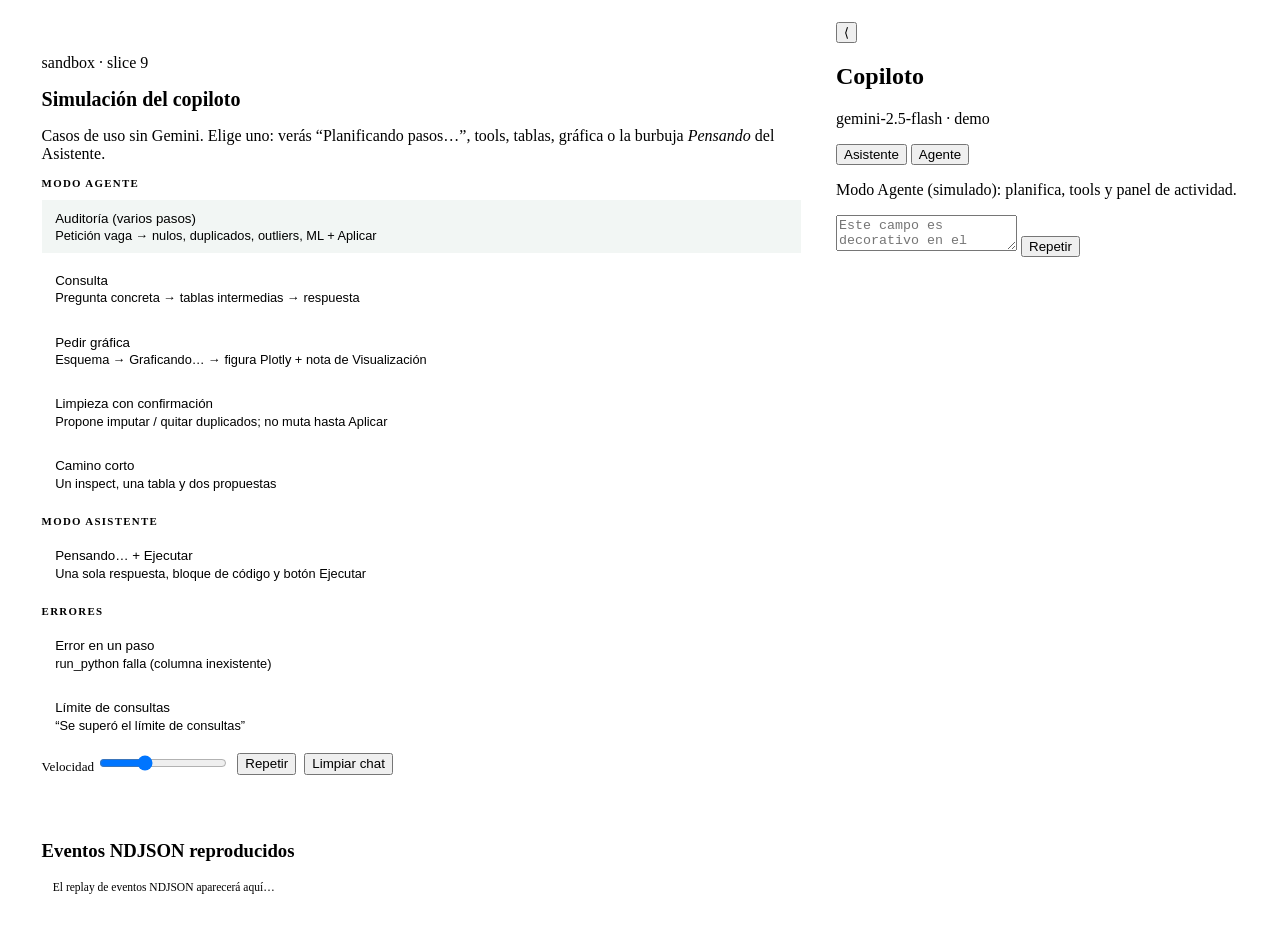
==== analisis_ia/app/static/dev/agent-chat-demo.html @ f74d9890 "Cambios visuales y arreglo de errores, chat demo" ====
<!DOCTYPE html>
<html lang="es">
<head>
  <meta charset="UTF-8" />
  <meta name="viewport" content="width=device-width, initial-scale=1" />
  <meta name="color-scheme" content="light" />
  <title>agent-chat-demo · analisis_ia</title>
  <link rel="preconnect" href="https://fonts.googleapis.com" />
  <link rel="preconnect" href="https://fonts.gstatic.com" crossorigin />
  <link href="https://fonts.googleapis.com/css2?family=IBM+Plex+Mono:wght@400;500&family=IBM+Plex+Sans:wght@400;500;600&family=Source+Serif+4:ital,opsz,wght@0,8..60,500;0,8..60,600;1,8..60,400;1,8..60,500&display=swap" rel="stylesheet" />
  <link rel="stylesheet" href="/static/css/app.css" />
  <script src="https://cdn.plot.ly/plotly-2.35.2.min.js"></script>
  <style>
    /* Sandbox-only chrome. Nothing here belongs in production app.css. */
    body.demo {
      display: grid;
      grid-template-columns: minmax(0, 1fr) minmax(320px, 420px);
      gap: 0.85rem;
      height: 100dvh;
      padding: 0.9rem 1rem;
      overflow: hidden;
    }
    .demo-rail {
      min-width: 0;
      overflow: auto;
      display: flex;
      flex-direction: column;
      gap: 0.75rem;
      padding-right: 0.25rem;
    }
    .demo-card {
      background: var(--surface);
      border: 1px solid var(--line);
      border-radius: 14px;
      padding: 1rem 1.1rem 1.15rem;
      box-shadow: var(--inset), var(--shadow);
    }
    .demo-card h1 {
      font-size: 1.25rem;
      margin-bottom: 0.2rem;
    }
    .demo-scenarios {
      display: flex;
      flex-direction: column;
      gap: 0.55rem;
      margin-top: 0.7rem;
    }
    .demo-scenario-btn {
      display: flex;
      flex-direction: column;
      align-items: flex-start;
      gap: 0.15rem;
      text-align: left;
      background: #fff;
      color: var(--ink);
      border: 1px solid var(--line);
      border-left: 3px solid var(--prussian);
      min-height: 0;
      padding: 0.65rem 0.85rem;
      font-weight: 500;
    }
    .demo-scenario-btn:hover { background: rgba(30, 58, 95, 0.06); }
    .demo-scenario-btn:active { transform: scale(0.99); }
    .demo-scenario-btn small { color: var(--mute); font-weight: 400; font-size: 0.8rem; }
    .demo-scenario-btn.is-active {
      border-left-color: var(--ok);
      background: rgba(47, 107, 79, 0.06);
    }
    .demo-log {
      font-family: var(--mono);
      font-size: 0.72rem;
      color: var(--mute);
      background: #fff;
      border: 1px solid var(--line);
      border-radius: 9px;
      padding: 0.6rem 0.7rem;
      max-height: 220px;
      overflow: auto;
      white-space: pre-wrap;
      line-height: 1.5;
    }
    .demo-log:empty::before { content: "El replay de eventos NDJSON aparecerá aquí…"; }
    .demo-controls {
      display: flex;
      flex-wrap: wrap;
      gap: 0.5rem;
      margin-top: 0.6rem;
    }
    .demo-controls label {
      flex-direction: row;
      align-items: center;
      gap: 0.4rem;
      font-size: 0.82rem;
    }
    .demo-controls input[type="range"] { min-height: 0; width: 8rem; }
    .demo-chat-shell {
      min-width: 0;
      height: 100%;
      display: flex;
      flex-direction: column;
    }
    .demo-chat-shell .chat { height: 100%; }
    .demo-group {
      margin-top: 0.85rem;
      font-size: 0.68rem;
      letter-spacing: 0.12em;
      text-transform: uppercase;
      color: var(--prussian);
      font-weight: 600;
    }
    .demo-plot { height: 220px; }
    .demo-fig { padding-top: 0.35rem; }
  </style>
</head>
<body class="demo">
  <div class="demo-rail">
    <div class="demo-card">
      <p class="eyebrow">sandbox · slice 9</p>
      <h1>Simulación del copiloto</h1>
      <p class="lede" style="margin-bottom:0.4rem;">
        Casos de uso sin Gemini. Elige uno: verás “Planificando pasos…”, tools, tablas,
        gráfica o la burbuja <em>Pensando</em> del Asistente.
      </p>
      <p class="demo-group">Modo Agente</p>
      <div class="demo-scenarios" role="group" aria-label="Escenarios de agente">
        <button type="button" class="demo-scenario-btn is-active" data-scenario="audit">
          Auditoría (varios pasos)
          <small>Petición vaga → nulos, duplicados, outliers, ML + Aplicar</small>
        </button>
        <button type="button" class="demo-scenario-btn" data-scenario="query">
          Consulta
          <small>Pregunta concreta → tablas intermedias → respuesta</small>
        </button>
        <button type="button" class="demo-scenario-btn" data-scenario="plot">
          Pedir gráfica
          <small>Esquema → Graficando… → figura Plotly + nota de Visualización</small>
        </button>
        <button type="button" class="demo-scenario-btn" data-scenario="clean">
          Limpieza con confirmación
          <small>Propone imputar / quitar duplicados; no muta hasta Aplicar</small>
        </button>
        <button type="button" class="demo-scenario-btn" data-scenario="happy">
          Camino corto
          <small>Un inspect, una tabla y dos propuestas</small>
        </button>
      </div>
      <p class="demo-group">Modo Asistente</p>
      <div class="demo-scenarios" role="group" aria-label="Escenarios de asistente">
        <button type="button" class="demo-scenario-btn" data-scenario="assist">
          Pensando… + Ejecutar
          <small>Una sola respuesta, bloque de código y botón Ejecutar</small>
        </button>
      </div>
      <p class="demo-group">Errores</p>
      <div class="demo-scenarios" role="group" aria-label="Escenarios de error">
        <button type="button" class="demo-scenario-btn" data-scenario="step-error">
          Error en un paso
          <small>run_python falla (columna inexistente)</small>
        </button>
        <button type="button" class="demo-scenario-btn" data-scenario="quota">
          Límite de consultas
          <small>“Se superó el límite de consultas”</small>
        </button>
      </div>
      <div class="demo-controls">
        <label>Velocidad
          <input type="range" id="demo-speed" min="0.4" max="2.2" step="0.1" value="1" />
        </label>
        <button type="button" class="ghost" id="demo-replay">Repetir</button>
        <button type="button" class="ghost" id="demo-clear">Limpiar chat</button>
      </div>
    </div>

    <div class="demo-card" style="flex:1; min-height:0; display:flex; flex-direction:column;">
      <h3 style="margin-bottom:0.45rem;">Eventos NDJSON reproducidos</h3>
      <div class="demo-log" id="demo-log"></div>
    </div>
  </div>

  <div class="demo-chat-shell">
    <aside class="chat" id="chat-aside" aria-label="Copiloto (demo)">
      <div class="chat-actions">
        <button type="button" class="chat-toggle" id="chat-toggle" aria-label="Colapsar chat" aria-expanded="true">⟨</button>
      </div>
      <header>
        <h2>Copiloto</h2>
        <p id="chat-model" class="muted">gemini-2.5-flash · demo</p>
        <div class="subtabs chat-mode" id="chat-mode" role="tablist" aria-label="Modo del copiloto">
          <button type="button" class="subtab" role="tab" data-chat-mode="assist" aria-selected="false">Asistente</button>
          <button type="button" class="subtab is-active" role="tab" data-chat-mode="agent" aria-selected="true">Agente</button>
        </div>
        <p class="hint" id="demo-mode-hint">Modo Agente (simulado): planifica, tools y panel de actividad.</p>
      </header>
      <div id="chat-log" class="chat-log"></div>
      <form id="chat-form" class="composer" onsubmit="return false;">
        <textarea id="chat-input" rows="2" placeholder="Este campo es decorativo en el sandbox…" autocomplete="off"></textarea>
        <button type="submit" id="demo-run-current">Repetir</button>
      </form>
    </aside>
  </div>

  <div id="toast" class="toast" hidden role="status"></div>
  <script src="/static/dev/agent-chat-demo.js"></script>
</body>
</html>
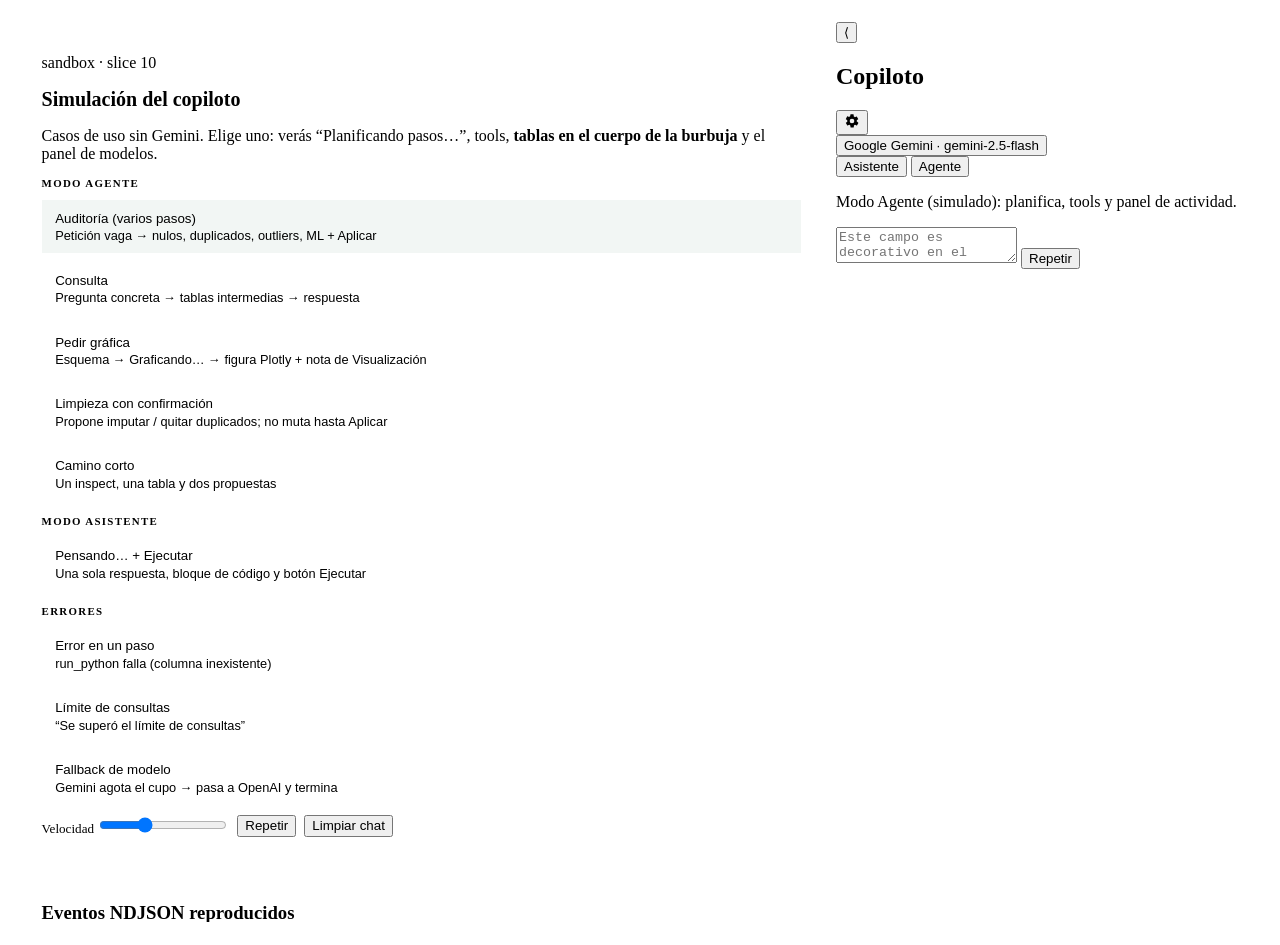
==== commit 0b781cb5: "Slice 10: tablas en la burbuja, modelos, gráficos e ingesta Mueve las tablas del agente al cuerpo de" ====
--- a/analisis_ia/app/static/dev/agent-chat-demo.html
+++ b/analisis_ia/app/static/dev/agent-chat-demo.html
@@ -115,11 +115,11 @@
 <body class="demo">
   <div class="demo-rail">
     <div class="demo-card">
-      <p class="eyebrow">sandbox · slice 9</p>
+      <p class="eyebrow">sandbox · slice 10</p>
       <h1>Simulación del copiloto</h1>
       <p class="lede" style="margin-bottom:0.4rem;">
-        Casos de uso sin Gemini. Elige uno: verás “Planificando pasos…”, tools, tablas,
-        gráfica o la burbuja <em>Pensando</em> del Asistente.
+        Casos de uso sin Gemini. Elige uno: verás “Planificando pasos…”, tools,
+        <strong>tablas en el cuerpo de la burbuja</strong> y el panel de modelos.
       </p>
       <p class="demo-group">Modo Agente</p>
       <div class="demo-scenarios" role="group" aria-label="Escenarios de agente">
@@ -160,6 +160,10 @@
         <button type="button" class="demo-scenario-btn" data-scenario="quota">
           Límite de consultas
           <small>“Se superó el límite de consultas”</small>
+        </button>
+        <button type="button" class="demo-scenario-btn" data-scenario="fallback">
+          Fallback de modelo
+          <small>Gemini agota el cupo → pasa a OpenAI y termina</small>
         </button>
       </div>
       <div class="demo-controls">
@@ -182,9 +186,29 @@
       <div class="chat-actions">
         <button type="button" class="chat-toggle" id="chat-toggle" aria-label="Colapsar chat" aria-expanded="true">⟨</button>
       </div>
-      <header>
-        <h2>Copiloto</h2>
-        <p id="chat-model" class="muted">gemini-2.5-flash · demo</p>
+      <header class="chat-header">
+        <div class="chat-head">
+          <h2>Copiloto</h2>
+          <button type="button" class="icon-btn" id="chat-settings-btn" aria-label="Ajustes de modelo" aria-expanded="false" aria-controls="llm-settings">
+            <svg viewBox="0 0 24 24" width="16" height="16" aria-hidden="true">
+              <path fill="currentColor" d="M19.14 12.94c.04-.31.06-.63.06-.94s-.02-.63-.06-.94l2.03-1.58a.5.5 0 0 0 .12-.64l-1.92-3.32a.5.5 0 0 0-.6-.22l-2.39.96a7.07 7.07 0 0 0-1.63-.94l-.36-2.54A.5.5 0 0 0 13.9 2h-3.8a.5.5 0 0 0-.5.42l-.36 2.54c-.59.24-1.13.55-1.63.94l-2.39-.96a.5.5 0 0 0-.6.22L2.8 8.84a.5.5 0 0 0 .12.64l2.03 1.58c-.04.31-.06.63-.06.94s.02.63.06.94L2.92 14.5a.5.5 0 0 0-.12.64l1.92 3.32c.14.24.43.34.69.22l2.39-.96c.5.39 1.04.7 1.63.94l.36 2.54c.05.24.26.42.5.42h3.8c.24 0 .45-.18.5-.42l.36-2.54c.59-.24 1.13-.55 1.63-.94l2.39.96c.26.12.55.02.69-.22l1.92-3.32a.5.5 0 0 0-.12-.64l-2.03-1.58ZM12 15.5A3.5 3.5 0 1 1 12 8.5a3.5 3.5 0 0 1 0 7Z"/>
+            </svg>
+          </button>
+        </div>
+        <button type="button" id="chat-model" class="chat-model-btn" aria-haspopup="dialog">Google Gemini · gemini-2.5-flash</button>
+        <div id="llm-settings" class="settings-pop" hidden>
+          <div class="settings-pop-card" role="dialog" aria-labelledby="llm-settings-title">
+            <div class="settings-pop-head">
+              <h3 id="llm-settings-title">Modelos del copiloto</h3>
+              <button type="button" class="icon-btn" id="llm-settings-close" aria-label="Cerrar ajustes">×</button>
+            </div>
+            <p class="hint">Demo local: Gemini, OpenAI y Anthropic. La clave no sale del navegador.</p>
+            <div id="llm-slots" class="llm-slots"></div>
+            <div class="settings-pop-actions">
+              <button type="button" id="llm-settings-save">Guardar</button>
+            </div>
+          </div>
+        </div>
         <div class="subtabs chat-mode" id="chat-mode" role="tablist" aria-label="Modo del copiloto">
           <button type="button" class="subtab" role="tab" data-chat-mode="assist" aria-selected="false">Asistente</button>
           <button type="button" class="subtab is-active" role="tab" data-chat-mode="agent" aria-selected="true">Agente</button>
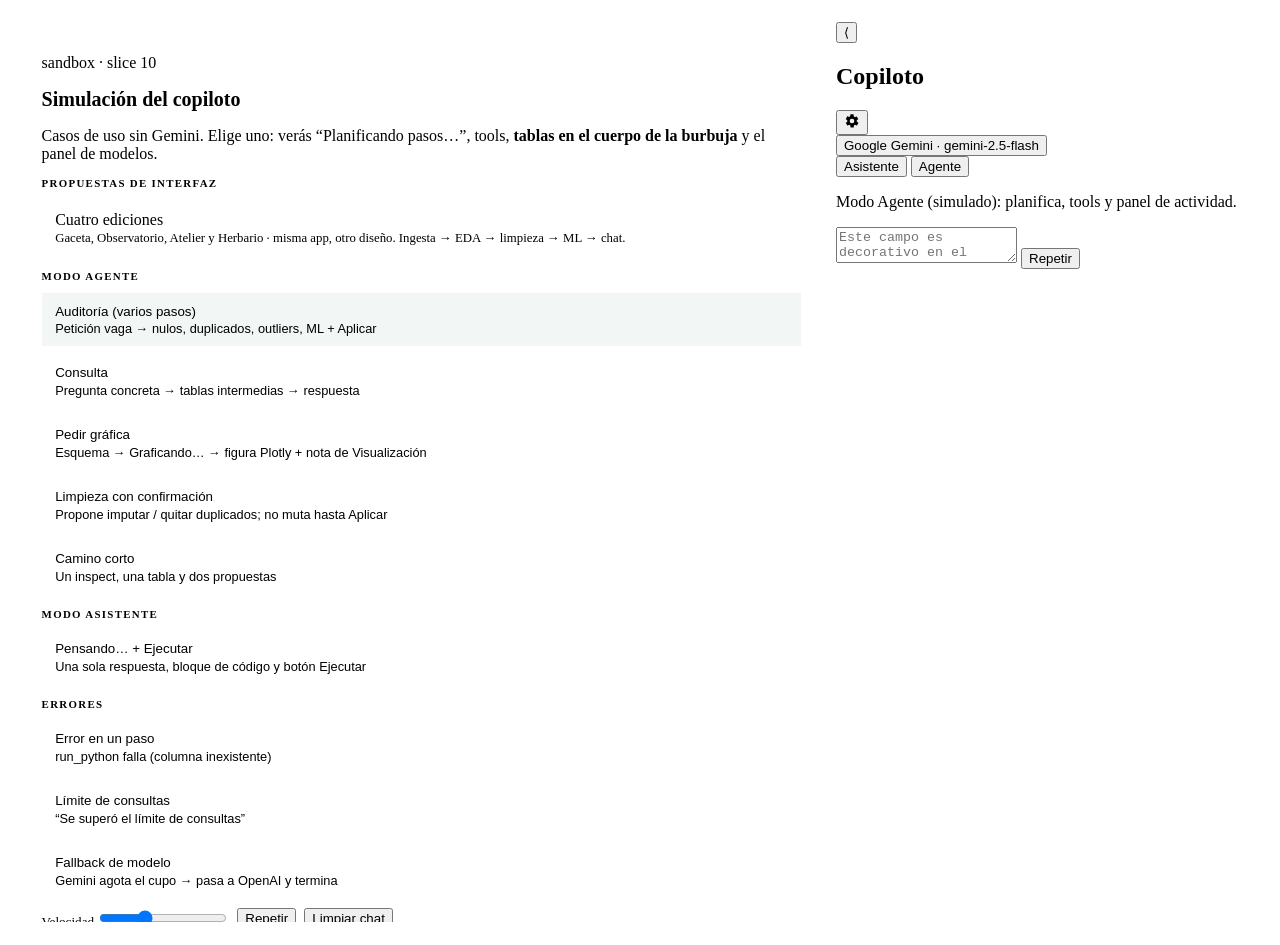
==== commit a098321d: "Añade galería y simulación de cuatro propuestas de diseño Gaceta, Observatorio, Atelier y Herbario r" ====
--- a/analisis_ia/app/static/dev/agent-chat-demo.html
+++ b/analisis_ia/app/static/dev/agent-chat-demo.html
@@ -62,6 +62,7 @@
     .demo-scenario-btn:hover { background: rgba(30, 58, 95, 0.06); }
     .demo-scenario-btn:active { transform: scale(0.99); }
     .demo-scenario-btn small { color: var(--mute); font-weight: 400; font-size: 0.8rem; }
+    a.demo-scenario-btn { text-decoration: none; color: var(--ink); }
     .demo-scenario-btn.is-active {
       border-left-color: var(--ok);
       background: rgba(47, 107, 79, 0.06);
@@ -121,6 +122,13 @@
         Casos de uso sin Gemini. Elige uno: verás “Planificando pasos…”, tools,
         <strong>tablas en el cuerpo de la burbuja</strong> y el panel de modelos.
       </p>
+      <p class="demo-group">Propuestas de interfaz</p>
+      <div class="demo-scenarios">
+        <a class="demo-scenario-btn" href="/static/dev/proposals/index.html">
+          Cuatro ediciones
+          <small>Gaceta, Observatorio, Atelier y Herbario · misma app, otro diseño. Ingesta → EDA → limpieza → ML → chat.</small>
+        </a>
+      </div>
       <p class="demo-group">Modo Agente</p>
       <div class="demo-scenarios" role="group" aria-label="Escenarios de agente">
         <button type="button" class="demo-scenario-btn is-active" data-scenario="audit">
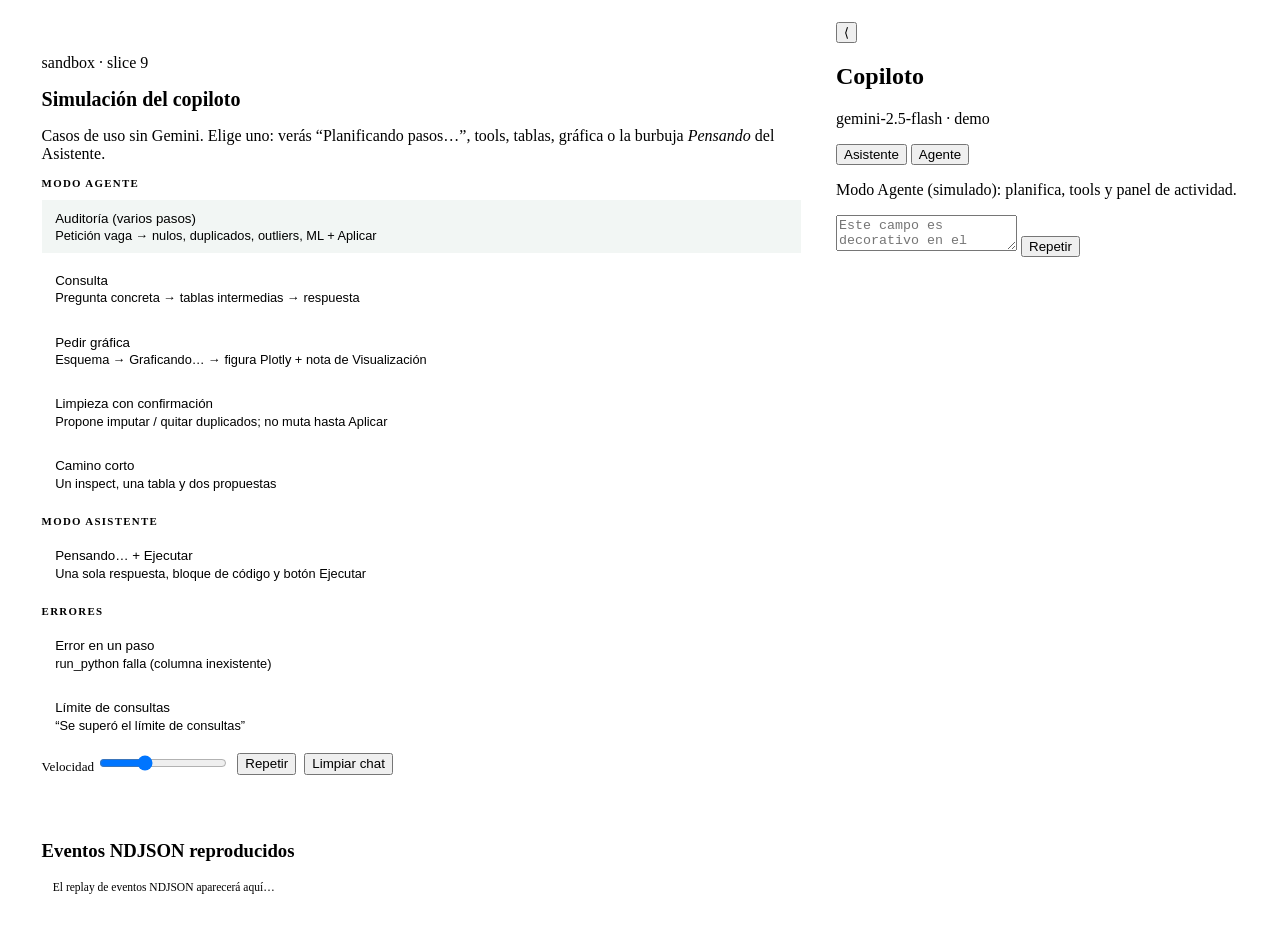
==== commit 3f213f2d: "Merge pull request #3 from jonathan241210/analisis-ia Analisis ia" ====
--- a/analisis_ia/app/static/dev/agent-chat-demo.html
+++ b/analisis_ia/app/static/dev/agent-chat-demo.html
@@ -62,7 +62,6 @@
     .demo-scenario-btn:hover { background: rgba(30, 58, 95, 0.06); }
     .demo-scenario-btn:active { transform: scale(0.99); }
     .demo-scenario-btn small { color: var(--mute); font-weight: 400; font-size: 0.8rem; }
-    a.demo-scenario-btn { text-decoration: none; color: var(--ink); }
     .demo-scenario-btn.is-active {
       border-left-color: var(--ok);
       background: rgba(47, 107, 79, 0.06);
@@ -116,19 +115,12 @@
 <body class="demo">
   <div class="demo-rail">
     <div class="demo-card">
-      <p class="eyebrow">sandbox · slice 10</p>
+      <p class="eyebrow">sandbox · slice 9</p>
       <h1>Simulación del copiloto</h1>
       <p class="lede" style="margin-bottom:0.4rem;">
-        Casos de uso sin Gemini. Elige uno: verás “Planificando pasos…”, tools,
-        <strong>tablas en el cuerpo de la burbuja</strong> y el panel de modelos.
+        Casos de uso sin Gemini. Elige uno: verás “Planificando pasos…”, tools, tablas,
+        gráfica o la burbuja <em>Pensando</em> del Asistente.
       </p>
-      <p class="demo-group">Propuestas de interfaz</p>
-      <div class="demo-scenarios">
-        <a class="demo-scenario-btn" href="/static/dev/proposals/index.html">
-          Cuatro ediciones
-          <small>Gaceta, Observatorio, Atelier y Herbario · misma app, otro diseño. Ingesta → EDA → limpieza → ML → chat.</small>
-        </a>
-      </div>
       <p class="demo-group">Modo Agente</p>
       <div class="demo-scenarios" role="group" aria-label="Escenarios de agente">
         <button type="button" class="demo-scenario-btn is-active" data-scenario="audit">
@@ -168,10 +160,6 @@
         <button type="button" class="demo-scenario-btn" data-scenario="quota">
           Límite de consultas
           <small>“Se superó el límite de consultas”</small>
-        </button>
-        <button type="button" class="demo-scenario-btn" data-scenario="fallback">
-          Fallback de modelo
-          <small>Gemini agota el cupo → pasa a OpenAI y termina</small>
         </button>
       </div>
       <div class="demo-controls">
@@ -194,29 +182,9 @@
       <div class="chat-actions">
         <button type="button" class="chat-toggle" id="chat-toggle" aria-label="Colapsar chat" aria-expanded="true">⟨</button>
       </div>
-      <header class="chat-header">
-        <div class="chat-head">
-          <h2>Copiloto</h2>
-          <button type="button" class="icon-btn" id="chat-settings-btn" aria-label="Ajustes de modelo" aria-expanded="false" aria-controls="llm-settings">
-            <svg viewBox="0 0 24 24" width="16" height="16" aria-hidden="true">
-              <path fill="currentColor" d="M19.14 12.94c.04-.31.06-.63.06-.94s-.02-.63-.06-.94l2.03-1.58a.5.5 0 0 0 .12-.64l-1.92-3.32a.5.5 0 0 0-.6-.22l-2.39.96a7.07 7.07 0 0 0-1.63-.94l-.36-2.54A.5.5 0 0 0 13.9 2h-3.8a.5.5 0 0 0-.5.42l-.36 2.54c-.59.24-1.13.55-1.63.94l-2.39-.96a.5.5 0 0 0-.6.22L2.8 8.84a.5.5 0 0 0 .12.64l2.03 1.58c-.04.31-.06.63-.06.94s.02.63.06.94L2.92 14.5a.5.5 0 0 0-.12.64l1.92 3.32c.14.24.43.34.69.22l2.39-.96c.5.39 1.04.7 1.63.94l.36 2.54c.05.24.26.42.5.42h3.8c.24 0 .45-.18.5-.42l.36-2.54c.59-.24 1.13-.55 1.63-.94l2.39.96c.26.12.55.02.69-.22l1.92-3.32a.5.5 0 0 0-.12-.64l-2.03-1.58ZM12 15.5A3.5 3.5 0 1 1 12 8.5a3.5 3.5 0 0 1 0 7Z"/>
-            </svg>
-          </button>
-        </div>
-        <button type="button" id="chat-model" class="chat-model-btn" aria-haspopup="dialog">Google Gemini · gemini-2.5-flash</button>
-        <div id="llm-settings" class="settings-pop" hidden>
-          <div class="settings-pop-card" role="dialog" aria-labelledby="llm-settings-title">
-            <div class="settings-pop-head">
-              <h3 id="llm-settings-title">Modelos del copiloto</h3>
-              <button type="button" class="icon-btn" id="llm-settings-close" aria-label="Cerrar ajustes">×</button>
-            </div>
-            <p class="hint">Demo local: Gemini, OpenAI y Anthropic. La clave no sale del navegador.</p>
-            <div id="llm-slots" class="llm-slots"></div>
-            <div class="settings-pop-actions">
-              <button type="button" id="llm-settings-save">Guardar</button>
-            </div>
-          </div>
-        </div>
+      <header>
+        <h2>Copiloto</h2>
+        <p id="chat-model" class="muted">gemini-2.5-flash · demo</p>
         <div class="subtabs chat-mode" id="chat-mode" role="tablist" aria-label="Modo del copiloto">
           <button type="button" class="subtab" role="tab" data-chat-mode="assist" aria-selected="false">Asistente</button>
           <button type="button" class="subtab is-active" role="tab" data-chat-mode="agent" aria-selected="true">Agente</button>
